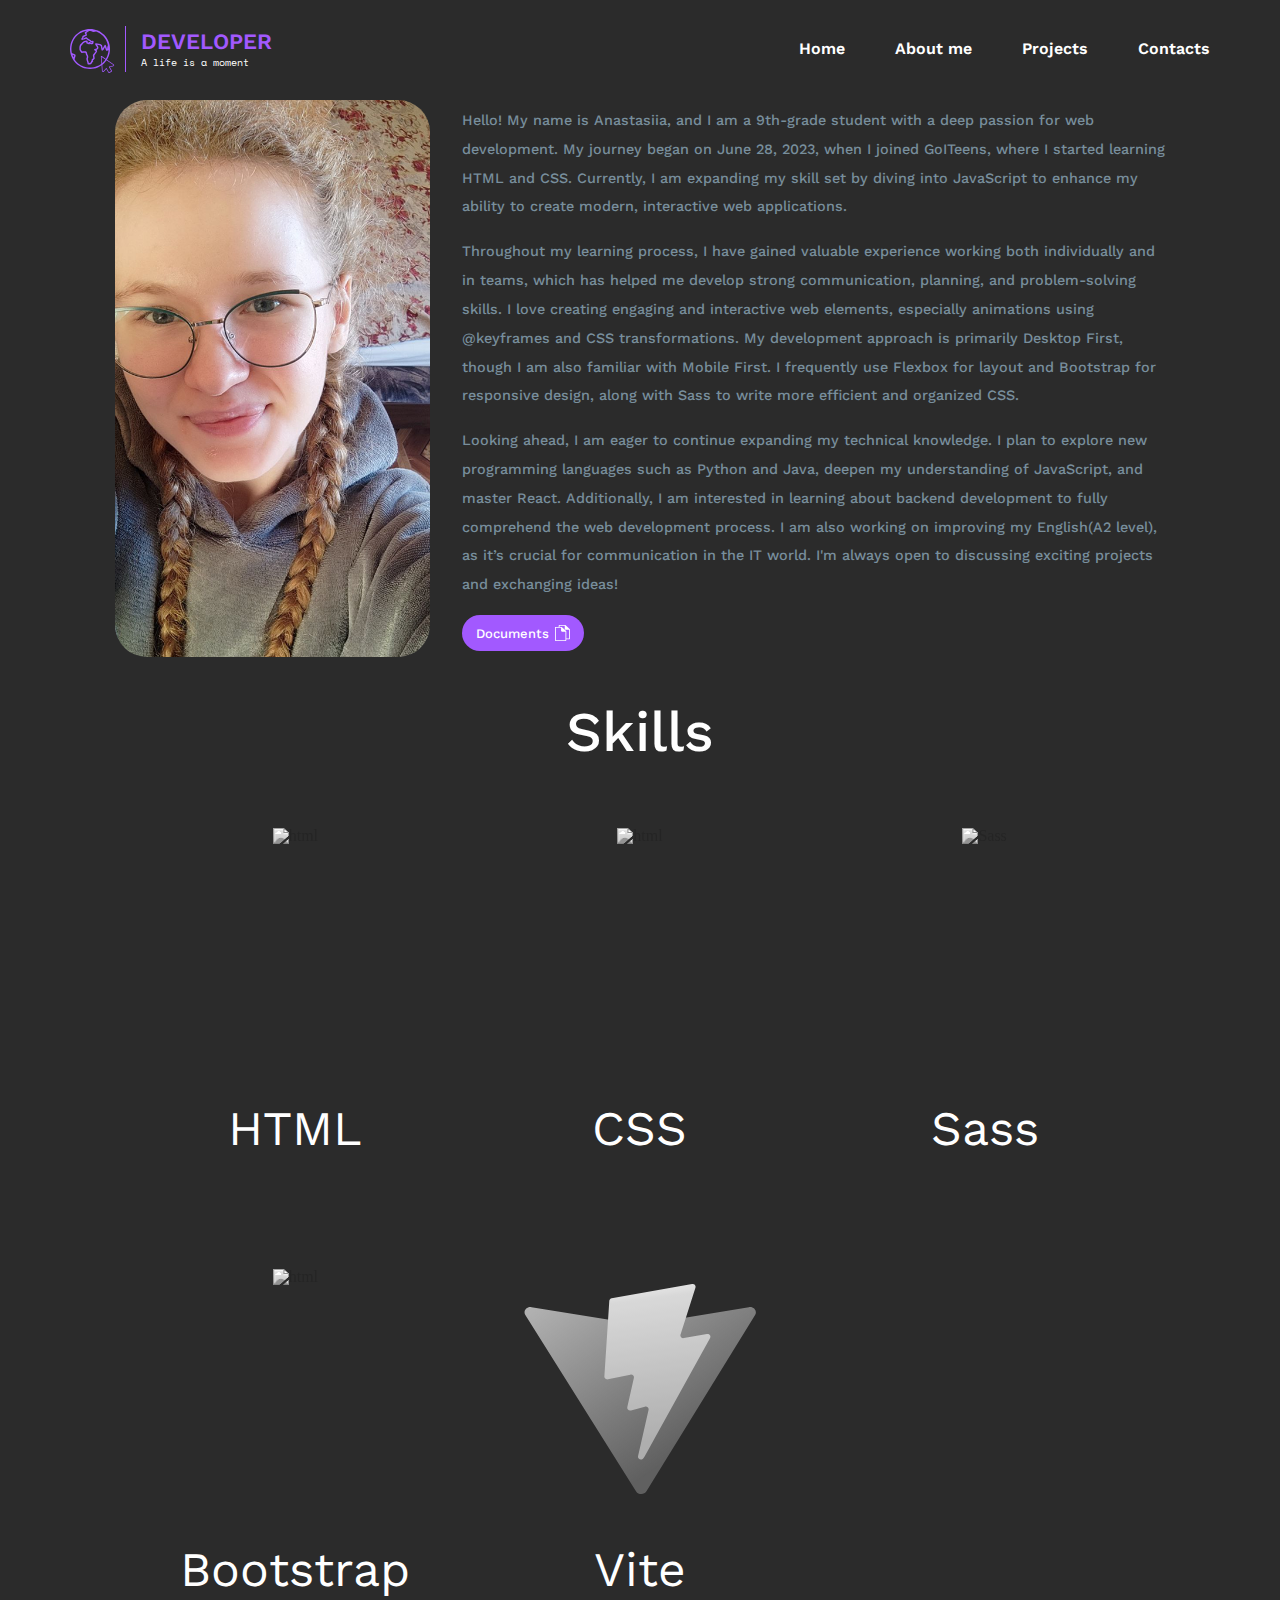
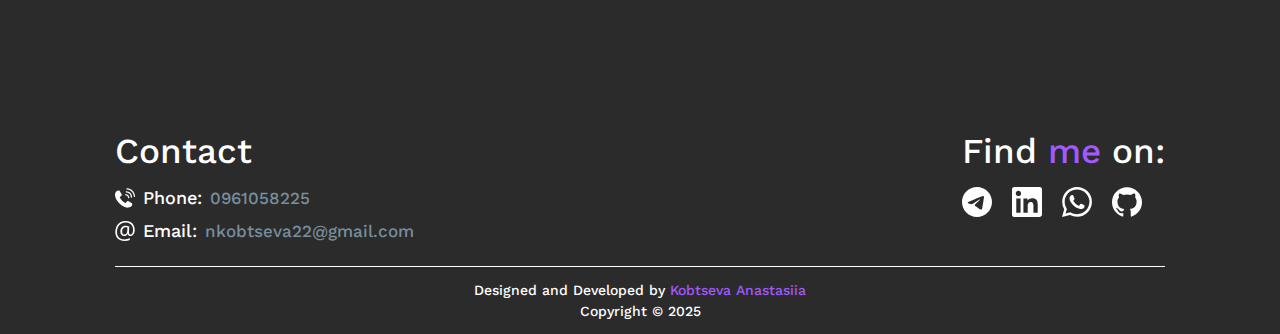
==== about.html @ 23219c58 "portfolio" ====
<!DOCTYPE html>
<html lang="en">
<head>
    <meta charset="UTF-8">
    <meta name="viewport" content="width=device-width, initial-scale=1.0">
    <link rel="shortcut icon" href="./src/image/vector/header/planet.svg" type="image/x-icon"> 
    <link rel="preconnect" href="https://fonts.googleapis.com">
    <link rel="preconnect" href="https://fonts.gstatic.com" crossorigin>
    <link href="https://fonts.googleapis.com/css2?family=Space+Mono:ital,wght@0,400;0,700;1,400;1,700&family=Work+Sans:ital,wght@0,100..900;1,100..900&display=swap" rel="stylesheet">
    <link href="https://fonts.googleapis.com/css2?family=Roboto:ital,wght@0,100..900;1,100..900&display=swap" rel="stylesheet">
    <link href="https://cdn.jsdelivr.net/npm/bootstrap@5.3.3/dist/css/bootstrap.min.css" rel="stylesheet" integrity="sha384-QWTKZyjpPEjISv5WaRU9OFeRpok6YctnYmDr5pNlyT2bRjXh0JMhjY6hW+ALEwIH" crossorigin="anonymous">
    <link rel="stylesheet" href="./src-about/css/about.css">
    <link rel="stylesheet" href="./src/css/modern-normalize.css">
    <link rel="stylesheet" href="./src/css/reset.css">
    <title>About me</title>
</head>
<body>
    <header class="header">
        <div class="container header__content">
            <a class="header__content-link" href="#">
                <div class="header__content-planet">
                    <svg class="planet" version="1.1" xmlns="http://www.w3.org/2000/svg" xmlns:xlink="http://www.w3.org/1999/xlink" x="0px" y="0px" width="122.88px" height="122.879px" viewBox="0 0 122.88 122.879" enable-background="new 0 0 122.88 122.879" xml:space="preserve">
                        <g><path d="M118.438,61.495c-0.078,1.147-0.11,2.085-0.11,2.534c0,1.06-0.741,1.945-1.733,2.167l-2.918,0.896 c-0.217,0.066-0.436,0.099-0.651,0.099v0.006h-0.464c-1.034,0-1.904-0.708-2.15-1.666l-2.556-7.787l-0.006-0.019l-0.003,0.001 l-0.464-1.467l-4.329,7.777c-0.187,0.335-0.446,0.603-0.749,0.794l0.003,0.004l-2.256,1.431c-1.035,0.656-2.406,0.35-3.063-0.685 c-0.166-0.262-0.27-0.545-0.316-0.832l-2.194-12.321l-3.321-2.353l-7.793-1.391c0.267,0.423,0.538,0.841,0.806,1.254 c1.388,2.142,2.685,4.143,3.115,6.205c0.693,3.315-0.544,6.087-6.063,8.067c0.159,0.096,0.316,0.201,0.472,0.32 c2.15,1.645,2.668,4.071-2.021,10.196c-1.184,1.547-2.202,2.914-3.057,4.102c-0.672,0.935-1.299,1.835-1.876,2.7l1.055,7.676 c0.142,1.034-0.106,2.04-0.772,3.009c-0.494,0.719-1.224,1.402-2.202,2.043c-0.646,0.424-1.198,0.85-1.65,1.277 c-0.179,0.168-0.341,0.336-0.488,0.502l0.485,2.193c0.232,1.051-0.324,2.092-1.275,2.505l0.001,0.002l-0.813,0.354 c-0.161,0.63-0.393,1.248-0.691,1.854c-0.482,0.974-1.15,1.926-2.001,2.854c-0.906,0.991-1.904,1.741-2.992,2.249 c-1.136,0.531-2.333,0.796-3.594,0.796h-3.908c-1.226,0-2.221-0.994-2.221-2.221c0-1.003-0.122-2.067-0.363-3.195 c-0.25-1.167-0.631-2.417-1.141-3.751c-0.575-1.504-1.014-2.865-1.316-4.083c-0.322-1.298-0.483-2.422-0.483-3.374 c0-0.85,0.073-1.611,0.219-2.284c0.173-0.803,0.452-1.485,0.836-2.048c0.04-0.059,0.085-0.227,0.136-0.506 c0.078-0.429,0.118-1.018,0.118-1.771c0-0.573-0.099-1.176-0.294-1.808c-0.217-0.7-0.552-1.447-1.002-2.236 c-0.562-0.985-0.986-1.78-1.271-2.383c-0.41-0.865-0.615-1.559-0.615-2.074c0-3.625-1.243-4.424-2.969-4.424 c-1.037,0-2.204,0.158-3.417,0.323c-1.511,0.205-3.084,0.418-4.629,0.418c-1.165,0-2.315-0.532-3.437-1.588 c-0.827-0.778-1.692-1.906-2.583-3.375c-0.808-1.331-1.418-2.406-1.832-3.216c-0.57-1.116-0.854-1.971-0.854-2.543 c0-1.463-0.001-1.588-0.002-1.705c-0.059-6.162-0.113-11.989,5.83-16.283c2.464-3.503,4.683-5.775,7.352-7.221 c2.779-1.506,5.871-2.033,10.052-2.033c1.226,0,2.221,0.995,2.221,2.221v3.149l2.664,1.166l0.038-0.181 c0.254-1.197,1.431-1.962,2.628-1.709l0.009,0.002v-0.002c0.824,0.178,1.574,0.389,2.256,0.637c0.73,0.266,1.361,0.569,1.898,0.915 c0.281,0.182,0.786,0.343,1.392,0.449c0.678,0.118,1.405,0.142,2.019,0.02c0.326-0.065,0.57-0.142,0.641-0.226l0.001-0.006 c-0.001,0-0.002,0-0.001-0.002l0.014-0.071c0.056-0.331,0.104-0.666,0.145-1.004l-2.637,0.235 c-0.948,0.082-1.808-0.446-2.191-1.259l-0.004,0.001c-0.87-1.83-2.708-2.769-5.015-3.946c-2.48-1.266-5.4-2.757-8.545-5.751 c-10.613,3.765-14.004,4.283-14.854,1.916c-0.5-1.388,0.218-2.499,1.185-3.995c0.872-1.349,2.113-3.267,2.113-5.069 c0-0.965,0.617-1.787,1.478-2.093l8.934-4.081l-0.002,0c-0.963-0.17-2.156-0.382-3.145-5.189c-0.202-0.987,0.288-1.955,1.137-2.401 l-0.001-0.002c0.697-0.367,1.515-0.868,2.454-1.504c0.952-0.645,2.091-1.473,3.419-2.487l0.084-0.064 c-4.542,0.707-8.909,1.954-13.096,3.743l0.001,0.003c-3.494,1.503-6.751,3.263-9.766,5.285c-3.02,2.027-5.818,4.328-8.392,6.911 l-0.009,0.009l0,0c-2.583,2.574-4.884,5.372-6.91,8.392c-2.023,3.014-3.783,6.271-5.286,9.766 c-0.016,0.036-0.032,0.071-0.049,0.106C7.38,42.76,6.288,46.302,5.553,49.97c-0.741,3.703-1.111,7.527-1.111,11.47 c0,3.943,0.371,7.768,1.112,11.471c0.04,0.199,0.081,0.399,0.124,0.6l10.271,4.911c0.768,0.368,1.228,1.121,1.256,1.917h0.001 c0.11,2.936-0.673,5.107-1.477,7.334c-0.598,1.656-1.209,3.35-1.307,5.344c-0.01,0.211-0.049,0.413-0.113,0.604 c1.991,2.938,4.244,5.665,6.765,8.178l0.009,0.009v-0.001c2.573,2.583,5.372,4.885,8.392,6.911 c3.014,2.022,6.271,3.783,9.766,5.286c0.036,0.015,0.071,0.031,0.106,0.049c3.414,1.449,6.957,2.541,10.625,3.275 c3.703,0.741,7.527,1.111,11.47,1.111c3.942,0,7.767-0.37,11.469-1.111c3.707-0.742,7.285-1.85,10.732-3.321l-0.002-0.003 c3.495-1.503,6.752-3.264,9.767-5.286c3.019-2.026,5.817-4.328,8.392-6.911l0.009-0.008l0,0c2.582-2.573,4.884-5.372,6.909-8.392 c2.023-3.014,3.783-6.271,5.286-9.766c0.016-0.036,0.031-0.071,0.049-0.106c1.45-3.414,2.542-6.956,3.276-10.623 C118.064,69.225,118.435,65.419,118.438,61.495L118.438,61.495z M37.497,4.801C44.986,1.6,52.975,0,61.44,0 c4.23,0,8.344,0.399,12.336,1.198c3.943,0.79,7.776,1.975,11.495,3.555c0.04,0.015,0.081,0.031,0.121,0.048 c3.71,1.596,7.204,3.488,10.477,5.685c3.265,2.19,6.286,4.674,9.06,7.457l0.009,0.009c2.783,2.774,5.267,5.795,7.457,9.06 c2.195,3.272,4.089,6.767,5.685,10.477l-0.004,0.001l0.004,0.007c1.604,3.754,2.805,7.624,3.603,11.606 c0.799,3.992,1.198,8.106,1.198,12.337c0,4.231-0.399,8.345-1.198,12.337c-0.789,3.944-1.976,7.777-3.556,11.496 c-0.015,0.04-0.03,0.079-0.047,0.119c-1.596,3.71-3.489,7.204-5.685,10.477c-2.19,3.265-4.674,6.286-7.457,9.06l-0.009,0.009 c-2.773,2.783-5.795,5.267-9.06,7.457c-3.272,2.196-6.767,4.089-10.477,5.685l-0.001-0.003l-0.008,0.003 c-3.754,1.604-7.624,2.806-11.606,3.603c-3.993,0.799-8.106,1.198-12.337,1.198c-4.231,0-8.345-0.399-12.337-1.198 c-3.943-0.789-7.775-1.974-11.494-3.555c-0.041-0.015-0.081-0.03-0.121-0.048c-3.71-1.596-7.204-3.488-10.478-5.685 c-3.264-2.19-6.286-4.674-9.06-7.457l-0.009-0.009c-2.782-2.773-5.266-5.795-7.456-9.06c-2.196-3.272-4.089-6.767-5.685-10.477 l0.003-0.002l-0.003-0.007c-1.604-3.754-2.806-7.623-3.603-11.606C0.4,69.784,0,65.671,0,61.439c0-4.231,0.4-8.345,1.199-12.337 c0.789-3.943,1.975-7.776,3.556-11.496c0.015-0.04,0.03-0.079,0.047-0.119c1.596-3.71,3.488-7.205,5.685-10.477 c2.19-3.264,4.674-6.286,7.456-9.06l0.009-0.009c2.774-2.783,5.796-5.267,9.06-7.457c3.273-2.196,6.768-4.089,10.478-5.685 l0.001,0.003L37.497,4.801L37.497,4.801z M9.681,83.705c0.483,1.118,1.011,2.225,1.583,3.315c0.1-0.282,0.2-0.563,0.301-0.841 c0.517-1.431,1.023-2.834,1.176-4.389L8.08,79.562c0.466,1.383,0.999,2.763,1.601,4.135l-0.003,0.001L9.681,83.705L9.681,83.705z M86.745,10.755c-2.06-1.036-4.204-1.952-6.432-2.744c-8.247,1.899-10.632,0.76-13.277-0.505c-1.345-0.643-2.78-1.33-5.946-1.33 h-1.894c-0.191,0-0.59,0.162-1.198,0.487c-0.812,0.435-1.831,1.118-3.058,2.054c-1.312,1.001-2.52,1.875-3.627,2.625 c-0.645,0.437-1.235,0.816-1.771,1.14c1.058,0.244,1.866,0.906,2.429,5.855l-0.004,0c0.102,0.923-0.389,1.848-1.28,2.255 l-8.394,3.834c-0.409,2.436-1.735,4.488-2.716,6.005c-0.02,0.032-0.043,0.056-0.067,0.073c1.064-0.636,3.626-2.784,9.72-4.992 c0.828-0.359,1.827-0.186,2.485,0.506c2.991,3.128,5.926,4.625,8.377,5.877c2.569,1.311,4.7,2.399,6.22,4.628l3.585-0.32 c0.129-0.023,0.263-0.036,0.399-0.036c1.226,0,2.221,0.994,2.221,2.22c0,0.691-0.032,1.402-0.095,2.125 c-0.06,0.666-0.149,1.356-0.271,2.065c-0.004,0.026-0.008,0.053-0.013,0.079c-0.105,0.606-0.324,1.147-0.633,1.627 c-0.789,1.227-2.07,1.911-3.512,2.198c-1.17,0.233-2.477,0.202-3.648-0.002c-1.159-0.202-2.252-0.595-3.023-1.091 c-0.162-0.104-0.349-0.204-0.561-0.299l-0.103,0.485h-0.002c-0.031,0.143-0.076,0.286-0.137,0.425 c-0.489,1.121-1.793,1.633-2.915,1.145l-6.331-2.772c-0.868-0.301-1.492-1.127-1.492-2.098V39.97 c-2.333,0.15-4.157,0.576-5.732,1.43c-2.052,1.111-3.859,3.028-5.982,6.081c-0.157,0.253-0.369,0.478-0.63,0.656 c-4.338,2.978-4.293,7.763-4.246,12.829c0.01,1.025,0.02,1.43,0.02,1.74c0,0.104,0.117,0.071,0.352,0.53 c0.371,0.727,0.929,1.708,1.676,2.938c0.67,1.104,1.286,1.919,1.838,2.438c0.263,0.248,0.398,0.373,0.401,0.373 c1.339,0,2.717-0.187,4.04-0.366c1.408-0.19,2.763-0.374,4.006-0.374c4.31,0,7.41,1.599,7.41,8.864 c0,0.134,0.061-0.072,0.182,0.184c0.246,0.52,0.618,1.216,1.115,2.088c0.606,1.063,1.069,2.104,1.384,3.121 c0.334,1.077,0.503,2.115,0.503,3.108c0,0.97-0.07,1.826-0.205,2.568c-0.166,0.904-0.444,1.64-0.831,2.206 c-0.057,0.084-0.11,0.24-0.16,0.469c-0.076,0.353-0.114,0.808-0.114,1.365c0,0.619,0.115,1.391,0.344,2.315 c0.25,1.005,0.636,2.192,1.16,3.563c0.584,1.529,1.03,2.999,1.332,4.41c0.138,0.646,0.247,1.278,0.323,1.894h1.832 c0.63,0,1.204-0.12,1.72-0.361c0.563-0.264,1.099-0.672,1.605-1.226c0.553-0.605,0.983-1.216,1.288-1.832 c0.267-0.537,0.431-1.07,0.489-1.598c0.055-0.799,0.541-1.541,1.325-1.883l0.225-0.099l-0.311-1.404l0,0 c-0.122-0.552-0.033-1.15,0.295-1.665c0.454-0.713,1.021-1.39,1.696-2.027c0.656-0.621,1.411-1.209,2.258-1.764 c0.498-0.326,0.823-0.607,0.987-0.846c0.001-0.001,0.002,0,0.003,0.002l0.013,0.009l-1.139-8.282 c-0.108-0.549-0.011-1.138,0.319-1.643c0.641-0.979,1.457-2.16,2.449-3.54c0.962-1.336,2.006-2.74,3.127-4.205 c2.463-3.219,2.927-3.931,2.854-3.986c-0.152-0.117-0.521-0.269-0.908-0.427c-1.513-0.619-3.179-1.303-3.964-3.537 c-0.043-0.111-0.077-0.228-0.103-0.348c-0.249-1.197,0.52-2.371,1.718-2.619c6.022-1.259,7.51-2.595,7.2-4.076 c-0.262-1.256-1.339-2.917-2.491-4.695c-1.148-1.771-2.361-3.644-3.177-5.69c-0.193-0.402-0.267-0.866-0.185-1.339 c0.211-1.207,1.36-2.015,2.567-1.804l12.731,2.272l-0.001,0.009c0.313,0.055,0.618,0.177,0.895,0.373l4.327,3.065 c0.549,0.317,0.959,0.866,1.076,1.54l1.619,9.089l5.624-10.104c0.254-0.546,0.727-0.988,1.346-1.183 c1.169-0.369,2.416,0.28,2.785,1.449l2.015,6.366l-0.003,0l1.881,5.73c0.07-1.222,0.197-2.811,0.401-4.4 c0.208-1.617,0.499-3.231,0.898-4.469c0.292-0.908,0.672-1.679,1.156-2.253c-0.331-2.111-0.783-4.189-1.358-6.232 c-0.694-2.464-1.568-4.867-2.621-7.205c-1.066-2.356-2.265-4.602-3.598-6.743c-1.347-2.161-2.812-4.196-4.401-6.111 c-1.606-1.926-3.338-3.729-5.19-5.409c-1.839-1.666-3.82-3.224-5.942-4.671C91.198,13.188,89.011,11.895,86.745,10.755 L86.745,10.755z M71.405,89.793l-0.011-0.085l-0.013-0.009C71.392,89.72,71.415,89.86,71.405,89.793L71.405,89.793z M38.844,30.524 c0.085,0.237,0.265,0.216,0.629,0.004L38.844,30.524L38.844,30.524z"/></g>
                    </svg>
                    <svg class="cursor" version="1.1" xmlns="http://www.w3.org/2000/svg" xmlns:xlink="http://www.w3.org/1999/xlink" x="0px" y="0px" viewBox="0 0 96.09 122.88" style="enable-background:new 0 0 96.09 122.88" xml:space="preserve">
                        <g><path d="M61.61,122.31c-1.34,0.62-2.82,0.72-4.15,0.37c-1.46-0.39-2.75-1.31-3.55-2.67L39.03,94.36l-14.15,15.88 c-1.97,2.21-4.21,3.88-6.37,4.75c-1.66,0.67-3.31,0.88-4.84,0.56c-1.69-0.36-3.14-1.33-4.2-3.01c-0.84-1.33-1.4-3.11-1.57-5.39 L0.01,4.41C0,4.33,0,4.25,0,4.18c-0.01-0.64,0.11-1.27,0.37-1.84c0.29-0.66,0.76-1.26,1.37-1.7C2,0.44,2.28,0.31,2.58,0.23 c0.59-0.2,1.2-0.27,1.79-0.2C4.94,0.09,5.5,0.26,6.01,0.55C6.18,0.63,6.35,0.73,6.5,0.85l84.88,58.11 c1.88,1.29,3.14,2.66,3.88,4.05c0.93,1.75,1.04,3.49,0.5,5.14c-0.48,1.49-1.5,2.81-2.9,3.91c-1.82,1.43-4.39,2.54-7.3,3.14 c-0.03,0.01-0.07,0.01-0.1,0.02l-20.73,4.29l14.77,25.73c0.78,1.36,0.93,2.94,0.54,4.39c-0.38,1.41-1.27,2.71-2.59,3.56 c-0.05,0.04-0.11,0.07-0.17,0.1l-15.34,8.86C61.84,122.21,61.73,122.26,61.61,122.31L61.61,122.31z M58.84,117.48 c0.15,0.04,0.3,0.04,0.44-0.01c0.05-0.03,0.1-0.06,0.16-0.08l15.14-8.74c0.14-0.1,0.23-0.25,0.28-0.41 c0.03-0.13,0.03-0.25-0.01-0.33L58.23,78.97l0.01,0c-0.14-0.24-0.24-0.51-0.3-0.8c-0.3-1.45,0.64-2.87,2.09-3.17l24.36-5.04 c0.03-0.01,0.06-0.02,0.1-0.02c2.1-0.44,3.88-1.18,5.07-2.11c0.58-0.46,0.97-0.91,1.11-1.35c0.09-0.27,0.05-0.6-0.15-0.97 c-0.34-0.64-1.03-1.34-2.15-2.11L5.58,6.74l7.69,100.02c0.1,1.36,0.37,2.32,0.75,2.92c0.22,0.35,0.49,0.55,0.77,0.61 c0.45,0.1,1.04-0.01,1.72-0.28c1.39-0.56,2.92-1.73,4.35-3.34l16.62-18.65l0,0c0.19-0.21,0.41-0.39,0.66-0.54 c1.28-0.74,2.93-0.31,3.67,0.98l16.75,28.85C58.62,117.39,58.71,117.45,58.84,117.48L58.84,117.48z M59.43,117.39 c0.35-0.17,0.75-0.27,1.17-0.27L59.43,117.39L59.43,117.39z"/></g>
                    </svg>
                </div>
                <div class="header__content-line"></div>
                <div class="developer">
                    <p class="developer__text">
                        DEVELOPER
                    </p>
                    <p class="developer__quote">
                        A life is a moment
                    </p>
                </div>
            </a>
            <div class="navigation">
                <ul class="menu">
                    <li class="menu__item"><a class="menu__link" href="./index.html">Home</a></li>
                    <li class="menu__item"><a class="menu__link" href="#about">About me</a></li>
                    <li class="menu__item"><a class="menu__link" href="#projects">Projects</a></li>
                    <li class="menu__item"><a class="menu__link" href="#contact">Contacts</a></li>
                </ul>
            </div>
            <button class="hamburger">
                <i class="menuIcon material-icons">
                    <svg xmlns="http://www.w3.org/2000/svg" width="24" height="24" viewBox="0 0 24 24" fill="none">
                        <path fill-rule="evenodd" clip-rule="evenodd" d="M3 12C3 11.5858 3.33579 11.25 3.75 11.25H20.25C20.6642 11.25 21 11.5858 21 12C21 12.4142 20.6642 12.75 20.25 12.75H3.75C3.33579 12.75 3 12.4142 3 12Z" fill="white"/>
                        <path fill-rule="evenodd" clip-rule="evenodd" d="M3 6C3 5.58579 3.33579 5.25 3.75 5.25H15C15.4142 5.25 15.75 5.58579 15.75 6C15.75 6.41421 15.4142 6.75 15 6.75H3.75C3.33579 6.75 3 6.41421 3 6Z" fill="white"/>
                        <path fill-rule="evenodd" clip-rule="evenodd" d="M3 18C3 17.5858 3.33579 17.25 3.75 17.25H15C15.4142 17.25 15.75 17.5858 15.75 18C15.75 18.4142 15.4142 18.75 15 18.75H3.75C3.33579 18.75 3 18.4142 3 18Z" fill="white"/>
                    </svg>
                </i>
                <i class="closeIcon material-icons">close</i>
            </button>
        </div>
    </header>
    <main class="main">
        <section class="me">
            <div class="container me__content">
                <img src="./src-about/image/raster/me/my-photo.png" alt="my-photo" class="me__content-photo">
                <div class="info">
                    <div class="desktop-text">
                        <p class="desktop-text__content">
                            Hello! My name is Anastasiia, and I am a 9th-grade 
                            student with a deep passion for web development. 
                            My journey began on June 28, 2023, when I joined 
                            GoITeens, where I started learning HTML and CSS. 
                            Currently, I am expanding my skill set by diving 
                            into JavaScript to enhance my ability to create 
                            modern, interactive web applications.
                        </p>
                        <p class="desktop-text__content">
                            Throughout my learning process, I have gained 
                            valuable experience working both individually 
                            and in teams, which has helped me develop strong 
                            communication, planning, and problem-solving 
                            skills. I love creating engaging and interactive 
                            web elements, especially animations using 
                            @keyframes and CSS transformations. My 
                            development approach is primarily Desktop 
                            First, though I am also familiar with Mobile 
                            First. I frequently use Flexbox for layout 
                            and Bootstrap for responsive design, along 
                            with Sass to write more efficient and 
                            organized CSS.
                        </p>
                        <p class="desktop-text__content">
                            Looking ahead, I am eager to continue expanding 
                            my technical knowledge. I plan to explore new 
                            programming languages such as Python and Java, 
                            deepen my understanding of JavaScript, and master 
                            React. Additionally, I am interested in learning 
                            about backend development to fully comprehend 
                            the web development process. I am also working 
                            on improving my English(A2 level), as it’s crucial for 
                            communication in the IT world. I'm always open 
                            to discussing exciting projects and exchanging 
                            ideas!
                        </p>
                    </div>
                    <div class="read-more">
                        <input type="checkbox" id="toggle">
                        <div class="mobile-text">
                            <p class="desktop-text__content">
                                Hi, I’m Anastasiia, a 9th-grade student passionate 
                                about web development. I started learning HTML and 
                                CSS in June 2023 at GoITeens and am currently 
                                expanding my skills with JavaScript to build 
                                interactive web apps.
                            </p>
                            <p class="desktop-text__content">
                                I have experience working both in teams and 
                                individually, gaining skills in communication, 
                                planning, and problem-solving. I enjoy creating 
                                animations using CSS and working with tools like 
                                Flexbox, Bootstrap, and Sass for efficient and 
                                responsive design.
                            </p>
                            <p class="desktop-text__content">
                                In the future, I aim to learn Python, Java, and React, 
                                and explore backend development. I’m also improving my 
                                English (А2 level) to communicate globally in the IT field. Let’s 
                                connect and share ideas!
                            </p>
                        </div>
                        <label for="toggle"></label>
                    </div>
                    <button class="info__btn" type="button" data-bs-toggle="modal" data-bs-target="#exampleModal">
                        Documents
                        <svg xmlns="http://www.w3.org/2000/svg" width="15" height="16" viewBox="0 0 15 16" fill="none">
                            <g clip-path="url(#clip0_44_82)">
                              <path d="M0.759855 1.90625H3.6893V0.692708H3.69073C3.69073 0.501302 3.77642 0.328125 3.91354 0.203125C4.04923 0.0794271 4.23919 0.00130208 4.44915 0.00130208V0H10.1066H10.2809L10.4066 0.114583L14.8757 4.20443L15 4.47656V13.487H14.9986C14.9986 13.6784 14.9143 13.8516 14.7772 13.9766H14.7758C14.6401 14.1016 14.4501 14.1784 14.2401 14.1784V14.1797H11.3107V15.306H11.3093C11.3093 15.4974 11.225 15.6706 11.0879 15.7956H11.0865C10.9493 15.9193 10.7608 15.9974 10.5508 15.9974V15.9987H0.759855V15.9974C0.549895 15.9974 0.359931 15.9193 0.222815 15.7943C0.0871263 15.6693 0.0014283 15.4974 0.0014283 15.306H0V2.60026H0.0014283C0.0014283 2.40885 0.0871263 2.23568 0.224243 2.11068C0.359931 1.98698 0.549895 1.90885 0.759855 1.90885V1.90625ZM4.53628 1.90625H6.41735H6.5916L6.71729 2.02083L11.1864 6.11068L11.3107 6.38281V13.4076H14.1516V4.71875H10.6737C10.4194 4.71875 10.1895 4.6224 10.0224 4.46615C9.85527 4.3112 9.751 4.09635 9.751 3.86068V0.773438H4.53628V1.90625ZM9.76814 0.386719H10.1066L14.5758 4.47656V4.70312H10.6737C10.1752 4.70312 9.76671 4.32292 9.76671 3.85937V0.386719H9.76814ZM10.4637 6.625H6.98581C6.73158 6.625 6.50162 6.52865 6.33451 6.3724C6.1674 6.21745 6.06313 6.0026 6.06313 5.76693V2.67969H3.6893H0.84841V15.2266H10.4637V14.1797V13.793V6.625Z" fill="white"/>
                            </g>
                            <defs>
                              <clipPath id="clip0_44_82">
                                <rect width="15" height="16" fill="white"/>
                              </clipPath>
                            </defs>
                        </svg>
                    </button>
                    <div class="modal fade" id="exampleModal" tabindex="-1" aria-labelledby="exampleModalLabel" aria-hidden="true">
                        <div class="modal-dialog">
                          <div class="modal-content">
                            <div class="modal-header">
                              <h1 class="modal-title fs-5 certificate-title" id="exampleModalLabel">Certificate of Completion in HTML & CSS from GoITeens</h1>
                              <button type="button" class="btn-close" data-bs-dismiss="modal" aria-label="Close"></button>
                            </div>
                            <div class="modal-body">
                              <img src="./src-about/image/vector/me/certificate.svg" alt="certificate" class="certificate">
                            </div>
                          </div>
                        </div>
                    </div>
                </div>
            </div>
        </section>
        <section class="skills">
            <div class="container skills__content">
                <h1 class="skills__content-title">
                    Skills
                </h1>
                <div class="use">
                    <div class="use__card">
                        <img src="https://raw.githubusercontent.com/devicons/devicon/master/icons/html5/html5-original.svg" alt="html" class="use__card-img">
                        <h2 class="use__card-subtitle">
                            HTML
                        </h2>
                    </div>
                    <div class="use__card">
                        <img src="https://raw.githubusercontent.com/devicons/devicon/master/icons/css3/css3-original.svg" alt="html" class="use__card-img">
                        <h2 class="use__card-subtitle">
                            CSS
                        </h2>
                    </div>
                    <div class="use__card">
                        <img alt="Sass" class="use__card-img" src="https://cdn.jsdelivr.net/gh/devicons/devicon/icons/sass/sass-original.svg">
                        <h2 class="use__card-subtitle">
                            Sass
                        </h2>
                    </div>
                    <div class="use__card">
                        <img src="https://cdn.jsdelivr.net/gh/devicons/devicon/icons/bootstrap/bootstrap-original.svg" alt="html" class="use__card-img">
                        <h2 class="use__card-subtitle">
                            Bootstrap
                        </h2>
                    </div>
                    <div class="use__card">
                        <svg class="use__card-img" class="icons-skils" xmlns="http://www.w3.org/2000/svg" viewBox="0 0 129 117" fill="none">
                            <path d="M120.468 22.4713L67.4904 108.392C66.3963 110.166 63.5865 110.176 62.4759 108.411L8.44789 22.4794C7.23851 20.5554 9.05177 18.2253 11.4552 18.6147L64.4903 27.2127C64.8286 27.2676 65.175 27.2671 65.5131 27.2113L117.439 18.6271C119.834 18.2312 121.657 20.5437 120.468 22.4713Z" fill="url(#paint0_linear_49_123)"/>
                            <path d="M89.7534 7.33774L50.5482 14.3051C50.2349 14.3607 49.9509 14.5092 49.7408 14.7272C49.5307 14.9452 49.4065 15.2204 49.3876 15.5095L46.9761 52.4515C46.9197 53.3217 47.8005 53.997 48.7366 53.801L59.652 51.5166C60.6735 51.3027 61.5963 52.1188 61.3863 53.05L58.1435 67.4531C57.925 68.422 58.9284 69.2512 59.9721 68.9638L66.714 67.1057C67.7593 66.818 68.7634 67.6494 68.5425 68.6194L63.389 91.2432C63.0665 92.6582 65.1418 93.4296 66.0073 92.2165L66.5854 91.4063L98.5318 33.5819C99.0667 32.6138 98.1448 31.5099 96.9717 31.7151L85.7366 33.6818C84.6804 33.8664 83.7823 32.9746 84.0802 32.0375L91.4134 8.98123C91.7117 8.0423 90.8103 7.14981 89.7534 7.33774Z" fill="url(#paint1_linear_49_123)"/>
                            <defs>
                              <linearGradient id="paint0_linear_49_123" x1="7.1286" y1="15.5436" x2="64.972" y2="102.157" gradientUnits="userSpaceOnUse">
                                <stop stop-color="#41D1FF"/>
                                <stop offset="1" stop-color="#BD34FE"/>
                              </linearGradient>
                              <linearGradient id="paint1_linear_49_123" x1="61.4434" y1="9.22911" x2="71.2908" y2="83.7094" gradientUnits="userSpaceOnUse">
                                <stop stop-color="#FFEA83"/>
                                <stop offset="0.0833" stop-color="#FFDD35"/>
                                <stop offset="1" stop-color="#FFA800"/>
                              </linearGradient>
                            </defs>
                        </svg>
                        <h2 class="use__card-subtitle">
                            Vite
                        </h2>
                    </div>
                </div>
            </div>
        </section>
    </main>
    <footer class="footer" id="contact">
        <div class="container footer__content">
            <div class="contact">
                <div class="contact__info">
                    <p class="contact__info-subtitle social__subtitle">
                        Contact
                    </p>
                    <div class="contact__info-content">
                        <div class="phone">
                            <div class="phone__subtitle">
                                <svg class="phone-svg" version="1.1" id="Layer_1" xmlns="http://www.w3.org/2000/svg" xmlns:xlink="http://www.w3.org/1999/xlink" x="0px" y="0px" viewBox="0 0 122.88 118.72" style="enable-background:new 0 0 122.88 118.72" xml:space="preserve"><g><path d="M29.22,56.54c3.57,6.43,7.67,12.6,13.02,18.24C47.58,80.45,54.24,85.6,62.86,90c0.64,0.31,1.25,0.31,1.78,0.1 c0.82-0.31,1.66-0.99,2.48-1.81c0.64-0.64,1.43-1.66,2.26-2.77c3.31-4.36,7.42-9.77,13.21-7.07c0.13,0.06,0.23,0.13,0.35,0.19 l19.33,11.11c0.06,0.03,0.13,0.1,0.19,0.13c2.55,1.75,3.6,4.46,3.63,7.52c0,3.12-1.15,6.63-2.83,9.58 c-2.22,3.91-5.51,6.5-9.29,8.21c-3.6,1.66-7.61,2.55-11.46,3.12c-6.05,0.89-11.71,0.32-17.5-1.46c-5.67-1.75-11.37-4.65-17.6-8.5 l-0.46-0.29c-2.86-1.78-5.95-3.7-8.98-5.95c-11.1-8.38-22.4-20.47-29.76-33.78C2.03,57.15-1.34,45.09,0.5,33.59 c1.02-6.3,3.72-12.03,8.44-15.82c4.11-3.31,9.64-5.13,16.81-4.49c0.82,0.06,1.56,0.54,1.94,1.24l12.39,20.94 c1.81,2.35,2.04,4.68,1.05,7.01c-0.82,1.91-2.48,3.67-4.74,5.31c-0.67,0.57-1.46,1.15-2.29,1.75c-2.77,2.01-5.92,4.33-4.84,7.07 L29.22,56.54L29.22,56.54L29.22,56.54z M73.35,7.55c-0.51-0.04-0.99-0.18-1.42-0.4c-0.45-0.23-0.84-0.54-1.16-0.91 c-0.32-0.38-0.57-0.81-0.73-1.29C69.9,4.49,69.84,4,69.88,3.49l0.01-0.07c0.04-0.49,0.18-0.95,0.39-1.36l0.04-0.07 c0.22-0.42,0.52-0.79,0.87-1.08c0.37-0.32,0.81-0.57,1.29-0.73c0.45-0.15,0.93-0.21,1.42-0.18l0.1,0.01 c3.43,0.27,6.74,0.79,9.92,1.55c3.21,0.77,6.27,1.8,9.16,3.05c2.91,1.27,5.65,2.78,8.2,4.52c2.54,1.74,4.91,3.71,7.06,5.9 c2.13,2.17,4.06,4.56,5.77,7.15c1.69,2.57,3.16,5.34,4.4,8.28c1.2,2.88,2.18,5.94,2.92,9.18c0.72,3.17,1.21,6.5,1.45,9.98 l0.01,0.17l0,0.18c0,0.46-0.08,0.91-0.23,1.33c-0.16,0.45-0.4,0.85-0.71,1.2c-0.31,0.35-0.68,0.64-1.1,0.86 c-0.39,0.21-0.84,0.34-1.31,0.4l-0.2,0.02l-0.19,0c-0.47,0.01-0.92-0.07-1.34-0.23c-0.44-0.16-0.85-0.4-1.2-0.71 c-0.37-0.32-0.68-0.72-0.9-1.17c-0.21-0.43-0.35-0.92-0.38-1.42c-0.21-3.09-0.63-6.03-1.26-8.8c-0.63-2.83-1.48-5.5-2.52-8.01 c-1.04-2.52-2.29-4.88-3.72-7.06c-1.45-2.21-3.08-4.23-4.88-6.07c-1.82-1.85-3.81-3.51-5.97-4.98c-2.17-1.48-4.51-2.76-7.01-3.84 l-0.04-0.02c-2.48-1.07-5.11-1.95-7.88-2.61C79.29,8.23,76.39,7.78,73.35,7.55L73.35,7.55z M65.03,43.21 c-0.51-0.05-0.99-0.21-1.41-0.43c-0.44-0.24-0.83-0.56-1.13-0.94c-0.29-0.36-0.52-0.78-0.67-1.23c-0.14-0.42-0.2-0.87-0.18-1.33 c0.01-0.13,0.01-0.23,0.03-0.35c0.07-0.48,0.23-0.93,0.45-1.32c0.23-0.41,0.54-0.77,0.9-1.06c0.36-0.29,0.78-0.52,1.23-0.67 c0.42-0.13,0.87-0.2,1.34-0.18l0.35,0.03c1.49,0.16,2.92,0.42,4.3,0.77c1.4,0.36,2.73,0.82,3.98,1.36l0.04,0.02 c1.27,0.56,2.46,1.21,3.57,1.96c1.12,0.76,2.16,1.61,3.12,2.57c0.95,0.95,1.81,1.98,2.57,3.1c0.76,1.11,1.42,2.3,1.99,3.58 c0.55,1.25,1.01,2.58,1.37,3.98c0.35,1.37,0.6,2.83,0.76,4.37c0.05,0.51,0,1.01-0.13,1.47l-0.01,0.04 c-0.14,0.46-0.38,0.89-0.67,1.26l-0.01,0.02c-0.31,0.38-0.69,0.69-1.13,0.93c-0.42,0.23-0.9,0.38-1.41,0.43l-0.05,0 c-0.49,0.04-0.97-0.01-1.42-0.14c-0.48-0.14-0.92-0.38-1.3-0.69l-0.01,0c-0.38-0.31-0.7-0.69-0.94-1.14 c-0.23-0.42-0.38-0.9-0.43-1.4l0-0.04c-0.11-1.09-0.29-2.13-0.54-3.12c-0.25-1.01-0.57-1.95-0.95-2.82 c-0.38-0.87-0.82-1.68-1.32-2.42c-0.51-0.75-1.07-1.43-1.69-2.05c-0.62-0.62-1.31-1.18-2.06-1.68c-0.75-0.5-1.57-0.94-2.46-1.33 l-0.05-0.02c-0.87-0.38-1.81-0.69-2.8-0.94C67.22,43.51,66.15,43.33,65.03,43.21L65.03,43.21z M69.03,25.99l-0.1,0l-0.13-0.02 c-0.47-0.05-0.91-0.19-1.3-0.39c-0.42-0.22-0.79-0.51-1.1-0.85l0,0c-0.32-0.36-0.57-0.77-0.73-1.23c-0.15-0.43-0.23-0.89-0.22-1.38 l0-0.17l0.02-0.16c0.05-0.46,0.19-0.9,0.39-1.29c0.22-0.42,0.51-0.8,0.85-1.1c0.37-0.33,0.8-0.58,1.28-0.75 c0.46-0.16,0.95-0.23,1.46-0.2c2.66,0.16,5.19,0.5,7.58,1.01c2.4,0.51,4.67,1.2,6.78,2.06c2.13,0.87,4.12,1.92,5.96,3.14 c1.82,1.21,3.5,2.6,5.01,4.17c1.5,1.55,2.84,3.27,4,5.15c1.15,1.86,2.14,3.88,2.94,6.05c0.78,2.12,1.4,4.4,1.84,6.84 c0.43,2.4,0.69,4.93,0.77,7.62l0.01,0.14c0,0.48-0.09,0.95-0.27,1.38c-0.18,0.45-0.44,0.85-0.76,1.2c-0.33,0.36-0.74,0.65-1.2,0.85 c-0.43,0.2-0.92,0.31-1.43,0.33l-0.17,0c-0.48-0.01-0.93-0.1-1.35-0.27c-0.45-0.18-0.85-0.44-1.19-0.76 c-0.36-0.34-0.65-0.74-0.86-1.2c-0.2-0.44-0.31-0.92-0.33-1.44c-0.06-2.24-0.28-4.35-0.63-6.34c-0.35-2.01-0.85-3.88-1.47-5.6 c-0.62-1.72-1.38-3.3-2.26-4.75c-0.89-1.46-1.91-2.77-3.05-3.96c-1.16-1.19-2.44-2.26-3.85-3.19c-1.42-0.94-2.99-1.75-4.67-2.43 l-0.04-0.02c-1.7-0.67-3.52-1.22-5.47-1.63c-1.96-0.41-4.05-0.69-6.25-0.82L69.03,25.99L69.03,25.99z"/></g></svg>
                                <p class="phone__subtitle">
                                    Phone: 
                                </p>
                            </div>
                            <a href="tel:0961058225" class="phone__link" target="_blank">
                                0961058225
                            </a>
                        </div>
                        <div class="email phone">
                            <div class="phone__subtitle">
                                <svg xmlns="http://www.w3.org/2000/svg" shape-rendering="geometricPrecision" text-rendering="geometricPrecision" image-rendering="optimizeQuality" fill-rule="evenodd" clip-rule="evenodd" viewBox="0 0 497 511.86"><path fill-rule="nonzero" d="M497 227.28c0 29.39-4.56 56.35-13.58 80.75-9.13 24.51-22.07 43.5-38.62 56.98-16.56 13.47-35.66 20.16-57.2 20.16-17.82 0-32.78-5.41-45.09-16.13-12.2-10.82-19.42-24.62-21.75-41.38h-2.44c-8.28 18.04-20.16 32.15-35.66 42.34-15.38 10.07-33.73 15.17-54.85 15.17-31.09 0-55.39-10.62-72.9-31.83-17.5-21.23-26.21-50.08-26.21-86.59 0-42.23 12.21-76.61 36.61-103.03 24.51-26.42 56.66-39.58 96.45-39.58 14.01 0 30.03 1.28 47.86 3.93 17.82 2.55 33.85 6.16 48.17 10.72l-7.75 146v6.79c0 36.92 13.8 55.39 41.28 55.39 18.89 0 34.27-11.14 46.05-33.43 11.78-22.28 17.72-51.24 17.72-86.89 0-37.57-7.64-70.35-23.03-98.58-15.28-28.22-37.13-49.87-65.47-65.15-28.22-15.17-60.69-22.81-97.4-22.81-46.26 0-86.48 9.55-120.64 28.75-34.17 19.21-60.27 46.59-78.31 82.13-18.04 35.54-27.05 76.61-27.05 123.29 0 63.25 16.65 111.84 50.08 145.9 33.32 33.96 81.38 50.93 144.19 50.93 43.51 0 88.71-8.91 135.5-26.74v41.38c-39.79 17.41-84.89 26.11-135.5 26.11-75.23 0-133.58-20.7-175.18-62.08C20.69 408.51 0 350.68 0 276.41c0-53.9 11.04-101.86 33.21-143.99 22.18-42.01 53.8-74.59 94.86-97.72C169.03 11.57 216.14 0 269.19 0c44.56 0 84.14 9.34 118.95 28.12 34.69 18.78 61.53 45.41 80.42 79.9 19 34.48 28.44 74.27 28.44 119.26zm-321.4 40.75c0 52.62 20.17 78.94 60.59 78.94 42.97 0 66.21-32.47 69.93-97.3l4.45-81.07c-14.96-4.14-31.19-6.26-48.81-6.26-26.95 0-48.06 9.34-63.34 28.02-15.18 18.56-22.82 44.56-22.82 77.67z"/></svg>
                                <p class="phone__subtitle">
                                    Email: 
                                </p>
                            </div>
                            <a href="mailto:nkobtseva22@gmail.com" class="phone__link" target="_blank">
                                nkobtseva22@gmail.com
                            </a>
                        </div>
                    </div>
                </div>
                <div class="social contact__info">
                    <p class="social__subtitle">
                        Find <span class="social__subtitle-me">me </span> on:
                    </p>
                    <div class="social__content">
                        <a href="#" class="social__link" target="_blank">
                            <svg xmlns="http://www.w3.org/2000/svg" shape-rendering="geometricPrecision" text-rendering="geometricPrecision" image-rendering="optimizeQuality" fill-rule="evenodd" clip-rule="evenodd" viewBox="0 0 512 512"><path fill="#fff" d="M512 256C512 114.62 397.38 0 256 0S0 114.62 0 256s114.62 256 256 256 256-114.62 256-256zm-396.12-2.7c74.63-32.52 124.39-53.95 149.29-64.31 71.1-29.57 85.87-34.71 95.5-34.88 2.12-.03 6.85.49 9.92 2.98 2.59 2.1 3.3 4.94 3.64 6.93.34 2 .77 6.53.43 10.08-3.85 40.48-20.52 138.71-29 184.05-3.59 19.19-10.66 25.62-17.5 26.25-14.86 1.37-26.15-9.83-40.55-19.27-22.53-14.76-35.26-23.96-57.13-38.37-25.28-16.66-8.89-25.81 5.51-40.77 3.77-3.92 69.27-63.5 70.54-68.9.16-.68.31-3.2-1.19-4.53s-3.71-.87-5.3-.51c-2.26.51-38.25 24.3-107.98 71.37-10.22 7.02-19.48 10.43-27.77 10.26-9.14-.2-26.72-5.17-39.79-9.42-16.03-5.21-28.77-7.97-27.66-16.82.57-4.61 6.92-9.32 19.04-14.14z"/></svg>
                        </a>
                        <a href="#" class="social__link" target="_blank">
                            <svg xmlns="http://www.w3.org/2000/svg" shape-rendering="geometricPrecision" text-rendering="geometricPrecision" image-rendering="optimizeQuality" fill-rule="evenodd" clip-rule="evenodd" viewBox="0 0 512 512"><path fill="#fff" d="M474.919 0H38.592C17.72 0 0 16.504 0 36.841V475.14C0 495.496 11.629 512 32.492 512h436.327C489.718 512 512 495.496 512 475.14V36.841C512 16.504 495.809 0 474.919 0zM195.043 195.043h68.928v35.136h.755c10.505-18.945 41.541-38.177 79.921-38.177 73.655 0 94.214 39.108 94.214 111.538v135.321h-73.148V316.883c0-32.427-12.947-60.883-43.227-60.883-36.768 0-54.295 24.889-54.295 65.758v117.103h-73.148V195.043zM73.139 438.861h73.148V195.043H73.139v243.818zm82.289-329.148c0 25.258-20.457 45.715-45.715 45.715-25.258 0-45.715-20.457-45.715-45.715 0-25.258 20.457-45.715 45.715-45.715 25.258 0 45.715 20.457 45.715 45.715z"/></svg>
                        </a>
                        <a href="#" class="social__link" target="_blank">
                            <svg xmlns="http://www.w3.org/2000/svg" shape-rendering="geometricPrecision" text-rendering="geometricPrecision" image-rendering="optimizeQuality" fill-rule="evenodd" clip-rule="evenodd" viewBox="0 0 509 511.514"><path fill="#fff" d="M434.762 74.334C387.553 26.81 323.245 0 256.236 0h-.768C115.795.001 2.121 113.696 2.121 253.456l.001.015a253.516 253.516 0 0033.942 126.671L0 511.514l134.373-35.269a253.416 253.416 0 00121.052 30.9h.003.053C395.472 507.145 509 393.616 509 253.626c0-67.225-26.742-131.727-74.252-179.237l.014-.055zM255.555 464.453c-37.753 0-74.861-10.22-107.293-29.479l-7.72-4.602-79.741 20.889 21.207-77.726-4.984-7.975c-21.147-33.606-32.415-72.584-32.415-112.308 0-116.371 94.372-210.743 210.741-210.743 56.011 0 109.758 22.307 149.277 61.98a210.93 210.93 0 0161.744 149.095c0 116.44-94.403 210.869-210.844 210.869h.028zm115.583-157.914c-6.363-3.202-37.474-18.472-43.243-20.593-5.769-2.121-10.01-3.202-14.315 3.203-4.305 6.404-16.373 20.593-20.063 24.855-3.69 4.263-7.401 4.815-13.679 1.612-6.278-3.202-26.786-9.883-50.899-31.472a192.748 192.748 0 01-35.411-43.867c-3.712-6.363-.404-9.777 2.82-12.873 3.224-3.096 6.363-7.381 9.48-11.092a41.58 41.58 0 006.357-10.597 11.678 11.678 0 00-.508-11.09c-1.718-3.18-14.444-34.357-19.534-47.06-5.09-12.703-10.37-10.603-14.272-10.901-3.902-.297-7.911-.19-12.089-.19a23.322 23.322 0 00-16.964 7.911c-5.707 6.298-22.1 21.673-22.1 52.849s22.671 61.249 25.852 65.532c3.182 4.284 44.663 68.227 108.288 95.649 15.099 6.489 26.891 10.392 36.053 13.403a87.504 87.504 0 0025.216 3.718c4.905 0 9.82-.416 14.65-1.237 12.174-1.782 37.453-15.291 42.776-30.073s5.303-27.57 3.711-30.093c-1.591-2.524-5.704-4.369-12.088-7.615l-.038.021z"/></svg>
                        </a>
                        <a href="#" class="social__link" target="_blank">
                            <svg xmlns="http://www.w3.org/2000/svg" shape-rendering="geometricPrecision" text-rendering="geometricPrecision" image-rendering="optimizeQuality" fill-rule="evenodd" clip-rule="evenodd" viewBox="0 0 512 499.368"><path fill="#fff" fill-rule="nonzero" d="M256.003 0C114.555 0 0 114.555 0 256.003c0 113.286 73.28 208.961 175.038 242.865 12.796 2.247 17.586-5.433 17.586-12.153 0-6.077-.309-26.225-.309-47.686-64.313 11.844-80.941-15.674-86.058-30.055-2.896-7.37-15.359-30.1-26.269-36.177-8.948-4.808-21.752-16.652-.31-16.961 20.168-.309 34.574 18.564 39.382 26.244 23.038 38.732 59.839 27.828 74.555 21.101 2.227-16.627 8.947-27.828 16.318-34.239-56.968-6.386-116.467-28.471-116.467-126.399 0-27.827 9.907-50.866 26.225-68.787-2.562-6.41-11.51-32.655 2.562-67.853 0 0 21.436-6.72 70.409 26.244 20.483-5.767 42.227-8.638 63.998-8.638 21.751 0 43.52 2.896 63.997 8.638 48.973-33.279 70.39-26.244 70.39-26.244 14.09 35.192 5.117 61.443 2.562 67.853 16.318 17.921 26.244 40.625 26.244 68.787 0 98.237-59.84 119.988-116.801 126.399 9.282 8.014 17.277 23.373 17.277 47.371 0 34.238-.309 61.751-.309 70.389 0 6.721 4.808 14.735 17.586 12.179C438.739 464.964 512 368.955 512 256.003 512 114.555 397.445 0 256.003 0z"/></svg>
                        </a>
                    </div>
                </div>
            </div>
            <div class="developed">
                <div class="developed__line"></div>
                <div class="developed__designed">
                    <p class="developed__designed-text">
                        Designed and Developed by <span class="developed__designed-kobtseva">Kobtseva Anastasiia</span>
                    </p>
                    <p class="developed__designed-text">
                        Copyright © 2025
                    </p>      
                </div>
            </div>
        </div>
    </footer>
    <script src="https://cdn.jsdelivr.net/npm/bootstrap@5.3.3/dist/js/bootstrap.bundle.min.js" integrity="sha384-YvpcrYf0tY3lHB60NNkmXc5s9fDVZLESaAA55NDzOxhy9GkcIdslK1eN7N6jIeHz" crossorigin="anonymous"></script>
    <script src="https://cdn.jsdelivr.net/npm/@popperjs/core@2.11.8/dist/umd/popper.min.js" integrity="sha384-I7E8VVD/ismYTF4hNIPjVp/Zjvgyol6VFvRkX/vR+Vc4jQkC+hVqc2pM8ODewa9r" crossorigin="anonymous"></script>
    <script src="https://cdn.jsdelivr.net/npm/bootstrap@5.3.3/dist/js/bootstrap.min.js" integrity="sha384-0pUGZvbkm6XF6gxjEnlmuGrJXVbNuzT9qBBavbLwCsOGabYfZo0T0to5eqruptLy" crossorigin="anonymous"></script>
    <script type="module" src="./src/js/main.js"></script>
</body>
</html>
---- src-about/css/about.css ----
@charset "UTF-8";
body {
  padding: 0;
  padding: 0;
  background: #2B2B2B;
}

h1, h2, h3, h4, h5, h6, p, ul, li {
  padding: 0;
  margin: 0;
}

ul, li {
  list-style: none;
}

a {
  text-decoration: none;
  color: inherit;
}

.container {
  width: 1074px;
  margin: 0 auto;
}

.header {
  padding: 26px 50px;
  position: fixed;
  top: 0;
  left: 0;
  width: 100%;
  background-color: #2B2B2B;
  z-index: 1000;
}
.header__content {
  display: flex;
  justify-content: space-between;
  align-items: center;
  padding: 0;
  background: #2B2B2B;
  width: 100%;
}

.header__content-link {
  display: flex;
  align-items: center;
  gap: 15px;
}

.header__content-planet {
  position: relative;
}

.planet {
  width: 40px;
  height: 40px;
  fill: #a259ff;
}

.cursor {
  position: absolute;
  width: 17px;
  height: 17px;
  top: 27px;
  left: 29px;
  fill: #a259ff;
}

.header__content-line {
  width: 1px;
  height: 46px;
  background: #a259ff;
}

.developer {
  display: flex;
  flex-direction: column;
  gap: 3px;
}

.developer__text {
  color: #a259ff;
  font-family: "Work Sans";
  font-size: 22px;
  font-style: normal;
  font-weight: 600;
  line-height: 110%; /* 73.7px */
  text-transform: capitalize;
}

.developer__quote {
  color: #FFF;
  font-family: "Space Mono";
  font-size: 10px;
  font-style: normal;
  font-weight: 400;
  line-height: 110%;
}

.navigation {
  display: flex;
  gap: 30px;
  align-items: center;
  justify-content: center;
}

.menu {
  gap: 50px;
  display: flex;
  align-items: center;
}
.menu__item {
  transition: transform 0.3s linear;
}
.menu__item:hover {
  transform: scale(1.1);
}
.menu__link {
  color: #fff;
  text-align: center;
  font-family: "Work Sans";
  font-size: 16px;
  font-style: normal;
  font-weight: 600;
  line-height: 140%;
  transition: color 0.3s linear;
}
.menu__link:hover {
  color: #a259ff;
}

.hamburger {
  display: none;
}

@media (max-width: 1024px) {
  .header {
    padding: 15px 50px;
  }
  .hamburger {
    display: block;
    position: relative;
    z-index: 100;
    right: 1rem;
    background-color: transparent;
    border: none;
    cursor: pointer;
  }
  .closeIcon {
    display: none;
    position: fixed;
    z-index: 100;
    width: 20px;
    right: 1.6rem;
    top: 1rem;
  }
  .closeIcon::after, .closeIcon::before {
    content: "";
    position: absolute;
    top: 1rem;
    right: 0;
    background-color: white;
    height: 2px;
  }
  .closeIcon::after {
    bottom: 0;
    width: 20px;
    transform: rotate(45deg);
  }
  .closeIcon::before {
    background-color: white;
    transform: rotate(-45deg);
    width: 20px;
    top: 16px;
  }
  .navigation {
    position: fixed;
    transform: translateY(-100%);
    transition: transform 0.2s;
    top: 0;
    left: 0;
    right: 0;
    bottom: 0;
    z-index: 99;
    background: black;
    color: white;
    list-style: none;
    padding-top: 4rem;
    gap: 50px;
    flex-direction: column;
  }
  .showNavigation {
    transform: translateY(0);
  }
  .menu__link {
    font-size: 1.8rem;
  }
  .menu__link:hover {
    text-decoration: underline;
  }
  .menu {
    gap: 30px;
    flex-direction: column;
  }
}
@media (max-width: 768px) {
  .header {
    padding: 15px 30px;
  }
}
@media (max-width: 356px) {
  .header {
    padding: 15px 0;
  }
}
.me {
  margin: 100px 0 0 0;
}

.me__content {
  display: flex;
  align-items: center;
  gap: 2rem;
}

.me__content-photo {
  border-radius: 2rem;
  width: 315px;
  height: 557px;
}

.desktop-text {
  display: flex;
  flex-direction: column;
  gap: 16px;
}

.desktop-text__content {
  font-size: 0.9rem;
  font-style: normal;
  font-weight: 500;
  line-height: 2;
  color: #788E9C;
  font-family: "Work Sans";
}

.read-more {
  display: none;
}

.certificate-title {
  color: #000000;
  font-family: "Work Sans";
  font-size: 20px !important;
  font-style: normal;
  font-weight: 500;
  line-height: normal;
}

.btn-close {
  --bs-btn-close-focus-shadow: none;
}

.info {
  display: flex;
  flex-direction: column;
}

.info__btn {
  border-radius: 20px;
  background-color: #A259FF;
  color: #FFF;
  font-family: "Work Sans";
  font-size: 13px;
  font-style: normal;
  font-weight: 500;
  line-height: normal;
  border: none;
  width: 122px;
  height: 36px;
  margin: 16px 0 0 0;
  display: flex;
  align-items: center;
  justify-content: center;
  gap: 6px;
  transition: transform 0.3s linear;
}
.info__btn svg {
  transition: transform 0.3s linear;
}
.info__btn:hover {
  transform: scale(0.98);
}
.info__btn:hover svg {
  transform: rotate(-360deg) scale(1.05);
}

.certificate {
  width: 100%;
}

@media (max-width: 1024px) {
  .me {
    margin: 77px 0 0 0;
  }
  .me__content {
    flex-wrap: wrap;
    justify-content: center;
  }
  .desktop-text__content {
    width: 100%;
  }
  .me__content-photo {
    width: 100%;
    height: 100%;
  }
}
@media (max-width: 768px) {
  .info {
    align-items: center;
  }
  .desktop-text {
    display: none;
  }
  .read-more {
    display: block;
  }
  .desktop-text__content {
    font-size: 0.8rem;
    font-style: normal;
    font-weight: 500;
    line-height: 2;
    color: #788E9C;
    font-family: "Work Sans";
    width: 100%;
    display: -webkit-box;
    -webkit-box-orient: vertical;
    -webkit-line-clamp: 2;
    overflow: hidden;
    transition: all 0.3s ease;
  }
  #toggle {
    display: none;
  }
  #toggle:checked ~ .mobile-text p {
    -webkit-line-clamp: unset;
  }
  #toggle:checked ~ label::after {
    content: " Show less";
  }
  label {
    color: #a259ff;
    cursor: pointer;
    display: inline-block;
    margin-top: 5px;
  }
  label::after {
    content: " Read more"; /* Початковий текст кнопки */
  }
  .me__content {
    gap: 1rem;
  }
}
@media (max-width: 356px) {
  .certificate-title {
    font-size: 17px !important;
  }
}
.skills {
  padding: 42px 0 70px 0;
}

.skills__content {
  display: flex;
  flex-direction: column;
  gap: 63px;
  align-items: center;
  justify-content: center;
}

.skills__content-title {
  color: #FFF;
  font-family: "Work Sans";
  font-size: 56px;
  font-style: normal;
  font-weight: 500;
  line-height: normal;
}

.use {
  display: grid;
  grid-gap: 5rem;
  grid-template-columns: repeat(3, 1fr);
  margin: auto;
}

.use__card {
  display: flex;
  flex-direction: column;
  transition: transform 0.3s linear;
}
.use__card:hover {
  transform: scale(0.98);
}

.use__card-img {
  display: block;
  height: 15rem;
  margin: 0 auto;
  filter: grayscale(100%);
  transition: filter 0.3s linear;
}
.use__card-img:hover {
  filter: grayscale(0);
}

.use__card-subtitle {
  color: white;
  font-family: "Work Sans";
  font-size: 3rem;
  font-style: normal;
  font-weight: 400;
  line-height: normal;
  display: flex;
  align-items: center;
  justify-content: center;
  margin: 2rem 0;
}

@media (max-width: 1024px) {
  .skills {
    padding: 42px 0 50px 0;
  }
  .skills__content {
    gap: 35px;
  }
  .skills__content-title {
    font-size: 42px;
  }
  .use__card-img {
    height: 132px;
  }
  .use__card-subtitle {
    margin: 1rem 0;
    font-size: 2rem;
  }
  .use {
    grid-gap: 7rem;
    grid-template-columns: repeat(2, 1fr);
  }
}
@media (max-width: 768px) {
  .skills {
    padding: 42px 0 35px 0;
  }
  .skills__content {
    gap: 29px;
  }
  .skills__content-title {
    font-size: 33px;
  }
  .use__card-img {
    height: 104px;
  }
  .use {
    grid-gap: 4rem;
    grid-template-columns: repeat(1, 1fr);
  }
}
@media (max-width: 356px) {
  .use {
    grid-gap: 3rem;
  }
}
.footer {
  background-color: #2B2B2B;
  padding: 30px 0 15px 0;
}

.contact {
  display: flex;
  justify-content: space-between;
  align-items: start;
  flex-wrap: wrap;
}

.contact__info {
  display: flex;
  flex-direction: column;
  align-items: start;
  gap: 15px;
}

.contact__info-content {
  display: flex;
  flex-direction: column;
  gap: 12px;
}

.phone {
  display: flex;
  align-items: center;
  gap: 8px;
}

.phone__subtitle {
  color: #FFF;
  font-family: "Work Sans";
  font-size: 18px;
  font-style: normal;
  font-weight: 500;
  line-height: normal;
  display: flex;
  align-items: center;
  gap: 8px;
}
.phone__subtitle svg {
  width: 20px;
  height: 20px;
  fill: white;
  animation: rotate 0.9s infinite;
}

@keyframes rotate {
  0% {
    transform: rotate(0deg);
  }
  50% {
    transform: rotate(10deg);
  }
  100% {
    transform: rotate(0deg);
  }
}
.phone__link {
  color: #788E9C;
  font-family: "Work Sans";
  font-size: 17px;
  font-style: normal;
  font-weight: 500;
  line-height: normal;
  transition: color 0.3s linear, transform 0.3s linear;
}
.phone__link:hover {
  color: #A259FF;
  transform: scale(1.05);
}

.social__subtitle {
  color: white;
  font-family: "Work Sans";
  font-size: 35px;
  font-style: normal;
  font-weight: 500;
  line-height: normal;
}

.social__subtitle-me {
  color: #A259FF;
}

.social__content {
  display: flex;
  align-items: center;
  gap: 20px;
}

.social__link {
  transition: transform 0.3s linear;
}
.social__link:hover {
  transform: scale(1.05) translateY(-4px);
}
.social__link svg {
  width: 30px;
  height: 30px;
}

.developed {
  display: flex;
  flex-direction: column;
  align-items: center;
  justify-content: center;
  gap: 15px;
  padding: 25px 0 0 0;
}

.developed__line {
  background-color: white;
  width: 100%;
  height: 0.5px;
}

.developed__designed {
  display: flex;
  flex-direction: column;
  gap: 5px;
  align-items: center;
  justify-content: center;
}

.developed__designed-text {
  color: #FFF;
  font-family: "Work Sans";
  font-size: 14px;
  font-style: normal;
  font-weight: 500;
  line-height: normal;
}

.developed__designed-kobtseva {
  color: #A259FF;
  font-family: "Work Sans";
  font-size: 14px;
  font-style: normal;
  font-weight: 500;
  line-height: normal;
}

@media (max-width: 1024px) {
  .developed__designed-text {
    font-size: 12px;
  }
  .social__subtitle {
    font-size: 30px;
  }
  .social__link svg {
    width: 25px;
    height: 25px;
  }
  .phone__subtitle {
    font-size: 16px;
  }
  .phone__subtitle svg {
    width: 16px;
    height: 16px;
  }
  .phone__link {
    font-size: 15px;
  }
  .social__content {
    gap: 24px;
  }
}
@media (max-width: 768px) {
  .contact {
    gap: 30px;
  }
  .developed {
    padding: 35px 0 0 0;
  }
  .social__subtitle {
    font-size: 28px;
  }
  .developed__designed-text {
    font-size: 11px;
  }
}
@media (max-width: 1024px) {
  .container {
    width: 714px;
  }
}
@media (max-width: 768px) {
  .container {
    width: 340px;
  }
}
@media (max-width: 356px) {
  .container {
    width: 320px;
  }
}
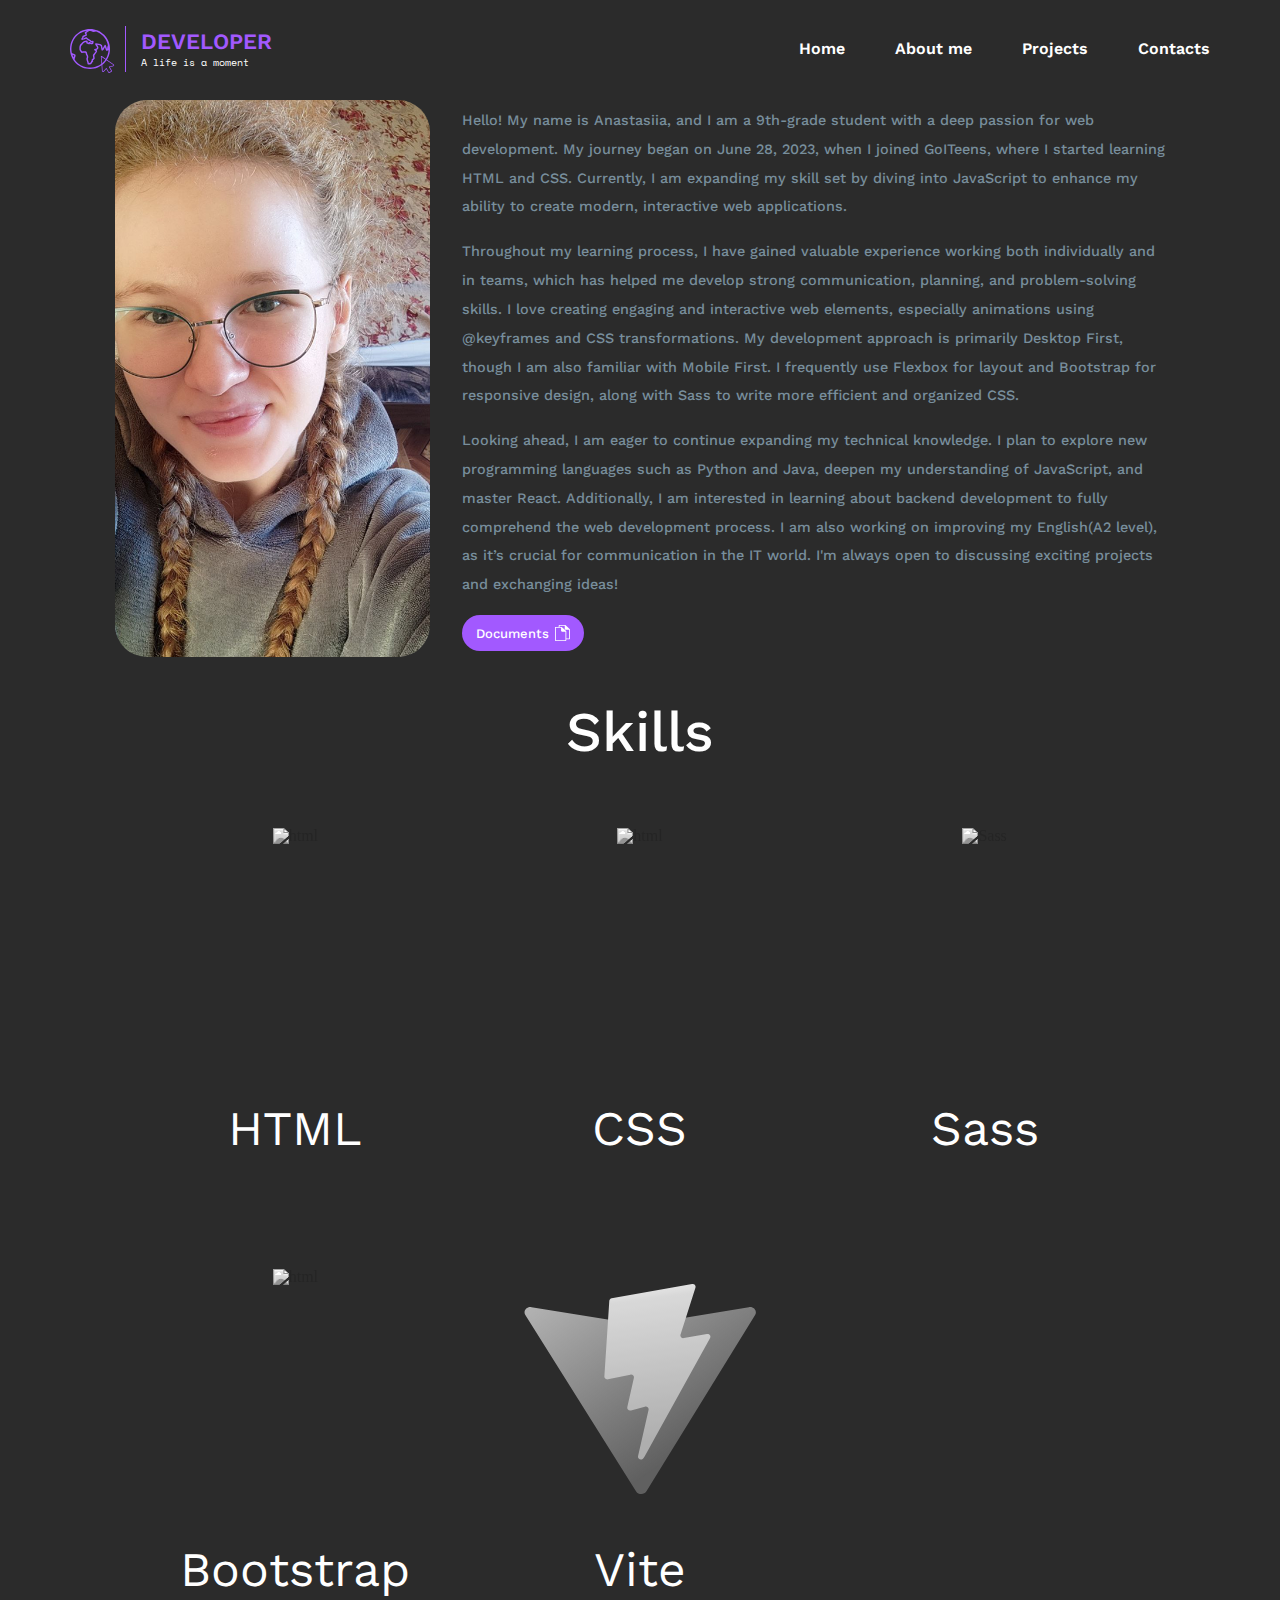
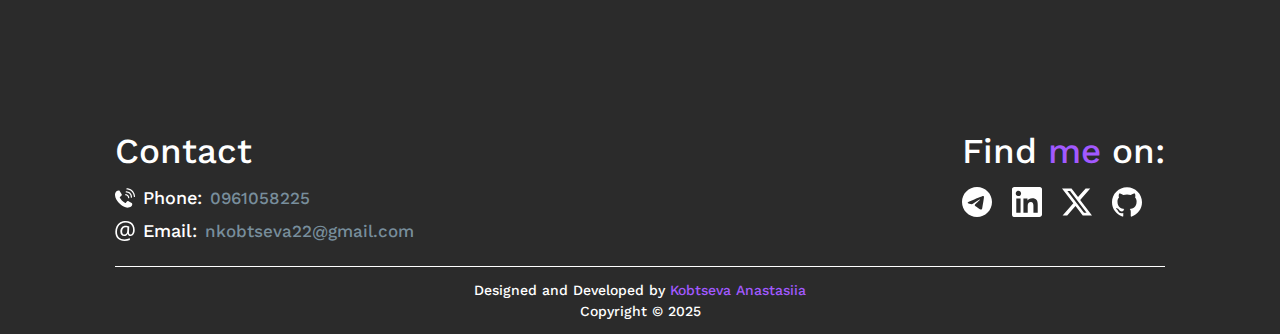
==== commit 219db76f: "all" ====
--- a/about.html
+++ b/about.html
@@ -247,16 +247,16 @@
                         Find <span class="social__subtitle-me">me </span> on:
                     </p>
                     <div class="social__content">
-                        <a href="#" class="social__link" target="_blank">
+                        <a href="https://t.me/KobtsevaAnastasiia" class="social__link" target="_blank">
                             <svg xmlns="http://www.w3.org/2000/svg" shape-rendering="geometricPrecision" text-rendering="geometricPrecision" image-rendering="optimizeQuality" fill-rule="evenodd" clip-rule="evenodd" viewBox="0 0 512 512"><path fill="#fff" d="M512 256C512 114.62 397.38 0 256 0S0 114.62 0 256s114.62 256 256 256 256-114.62 256-256zm-396.12-2.7c74.63-32.52 124.39-53.95 149.29-64.31 71.1-29.57 85.87-34.71 95.5-34.88 2.12-.03 6.85.49 9.92 2.98 2.59 2.1 3.3 4.94 3.64 6.93.34 2 .77 6.53.43 10.08-3.85 40.48-20.52 138.71-29 184.05-3.59 19.19-10.66 25.62-17.5 26.25-14.86 1.37-26.15-9.83-40.55-19.27-22.53-14.76-35.26-23.96-57.13-38.37-25.28-16.66-8.89-25.81 5.51-40.77 3.77-3.92 69.27-63.5 70.54-68.9.16-.68.31-3.2-1.19-4.53s-3.71-.87-5.3-.51c-2.26.51-38.25 24.3-107.98 71.37-10.22 7.02-19.48 10.43-27.77 10.26-9.14-.2-26.72-5.17-39.79-9.42-16.03-5.21-28.77-7.97-27.66-16.82.57-4.61 6.92-9.32 19.04-14.14z"/></svg>
                         </a>
-                        <a href="#" class="social__link" target="_blank">
+                        <a href="https://www.linkedin.com/in/anastasiia-kobtseva-47088034a/?trk=opento_sprofile_topcard" class="social__link" target="_blank">
                             <svg xmlns="http://www.w3.org/2000/svg" shape-rendering="geometricPrecision" text-rendering="geometricPrecision" image-rendering="optimizeQuality" fill-rule="evenodd" clip-rule="evenodd" viewBox="0 0 512 512"><path fill="#fff" d="M474.919 0H38.592C17.72 0 0 16.504 0 36.841V475.14C0 495.496 11.629 512 32.492 512h436.327C489.718 512 512 495.496 512 475.14V36.841C512 16.504 495.809 0 474.919 0zM195.043 195.043h68.928v35.136h.755c10.505-18.945 41.541-38.177 79.921-38.177 73.655 0 94.214 39.108 94.214 111.538v135.321h-73.148V316.883c0-32.427-12.947-60.883-43.227-60.883-36.768 0-54.295 24.889-54.295 65.758v117.103h-73.148V195.043zM73.139 438.861h73.148V195.043H73.139v243.818zm82.289-329.148c0 25.258-20.457 45.715-45.715 45.715-25.258 0-45.715-20.457-45.715-45.715 0-25.258 20.457-45.715 45.715-45.715 25.258 0 45.715 20.457 45.715 45.715z"/></svg>
                         </a>
-                        <a href="#" class="social__link" target="_blank">
-                            <svg xmlns="http://www.w3.org/2000/svg" shape-rendering="geometricPrecision" text-rendering="geometricPrecision" image-rendering="optimizeQuality" fill-rule="evenodd" clip-rule="evenodd" viewBox="0 0 509 511.514"><path fill="#fff" d="M434.762 74.334C387.553 26.81 323.245 0 256.236 0h-.768C115.795.001 2.121 113.696 2.121 253.456l.001.015a253.516 253.516 0 0033.942 126.671L0 511.514l134.373-35.269a253.416 253.416 0 00121.052 30.9h.003.053C395.472 507.145 509 393.616 509 253.626c0-67.225-26.742-131.727-74.252-179.237l.014-.055zM255.555 464.453c-37.753 0-74.861-10.22-107.293-29.479l-7.72-4.602-79.741 20.889 21.207-77.726-4.984-7.975c-21.147-33.606-32.415-72.584-32.415-112.308 0-116.371 94.372-210.743 210.741-210.743 56.011 0 109.758 22.307 149.277 61.98a210.93 210.93 0 0161.744 149.095c0 116.44-94.403 210.869-210.844 210.869h.028zm115.583-157.914c-6.363-3.202-37.474-18.472-43.243-20.593-5.769-2.121-10.01-3.202-14.315 3.203-4.305 6.404-16.373 20.593-20.063 24.855-3.69 4.263-7.401 4.815-13.679 1.612-6.278-3.202-26.786-9.883-50.899-31.472a192.748 192.748 0 01-35.411-43.867c-3.712-6.363-.404-9.777 2.82-12.873 3.224-3.096 6.363-7.381 9.48-11.092a41.58 41.58 0 006.357-10.597 11.678 11.678 0 00-.508-11.09c-1.718-3.18-14.444-34.357-19.534-47.06-5.09-12.703-10.37-10.603-14.272-10.901-3.902-.297-7.911-.19-12.089-.19a23.322 23.322 0 00-16.964 7.911c-5.707 6.298-22.1 21.673-22.1 52.849s22.671 61.249 25.852 65.532c3.182 4.284 44.663 68.227 108.288 95.649 15.099 6.489 26.891 10.392 36.053 13.403a87.504 87.504 0 0025.216 3.718c4.905 0 9.82-.416 14.65-1.237 12.174-1.782 37.453-15.291 42.776-30.073s5.303-27.57 3.711-30.093c-1.591-2.524-5.704-4.369-12.088-7.615l-.038.021z"/></svg>
-                        </a>
-                        <a href="#" class="social__link" target="_blank">
+                        <a href="https://x.com/anastasiiaK22" class="social__link" target="_blank">
+                            <svg xmlns="http://www.w3.org/2000/svg" shape-rendering="geometricPrecision" text-rendering="geometricPrecision" image-rendering="optimizeQuality" fill-rule="evenodd" clip-rule="evenodd" viewBox="0 0 512 462.799"><path fill="#fff" fill-rule="nonzero" d="M403.229 0h78.506L310.219 196.04 512 462.799H354.002L230.261 301.007 88.669 462.799h-78.56l183.455-209.683L0 0h161.999l111.856 147.88L403.229 0zm-27.556 415.805h43.505L138.363 44.527h-46.68l283.99 371.278z"/></svg>
+                        </a>
+                        <a href="https://github.com/NastyaKobtseva" class="social__link" target="_blank">
                             <svg xmlns="http://www.w3.org/2000/svg" shape-rendering="geometricPrecision" text-rendering="geometricPrecision" image-rendering="optimizeQuality" fill-rule="evenodd" clip-rule="evenodd" viewBox="0 0 512 499.368"><path fill="#fff" fill-rule="nonzero" d="M256.003 0C114.555 0 0 114.555 0 256.003c0 113.286 73.28 208.961 175.038 242.865 12.796 2.247 17.586-5.433 17.586-12.153 0-6.077-.309-26.225-.309-47.686-64.313 11.844-80.941-15.674-86.058-30.055-2.896-7.37-15.359-30.1-26.269-36.177-8.948-4.808-21.752-16.652-.31-16.961 20.168-.309 34.574 18.564 39.382 26.244 23.038 38.732 59.839 27.828 74.555 21.101 2.227-16.627 8.947-27.828 16.318-34.239-56.968-6.386-116.467-28.471-116.467-126.399 0-27.827 9.907-50.866 26.225-68.787-2.562-6.41-11.51-32.655 2.562-67.853 0 0 21.436-6.72 70.409 26.244 20.483-5.767 42.227-8.638 63.998-8.638 21.751 0 43.52 2.896 63.997 8.638 48.973-33.279 70.39-26.244 70.39-26.244 14.09 35.192 5.117 61.443 2.562 67.853 16.318 17.921 26.244 40.625 26.244 68.787 0 98.237-59.84 119.988-116.801 126.399 9.282 8.014 17.277 23.373 17.277 47.371 0 34.238-.309 61.751-.309 70.389 0 6.721 4.808 14.735 17.586 12.179C438.739 464.964 512 368.955 512 256.003 512 114.555 397.445 0 256.003 0z"/></svg>
                         </a>
                     </div>
